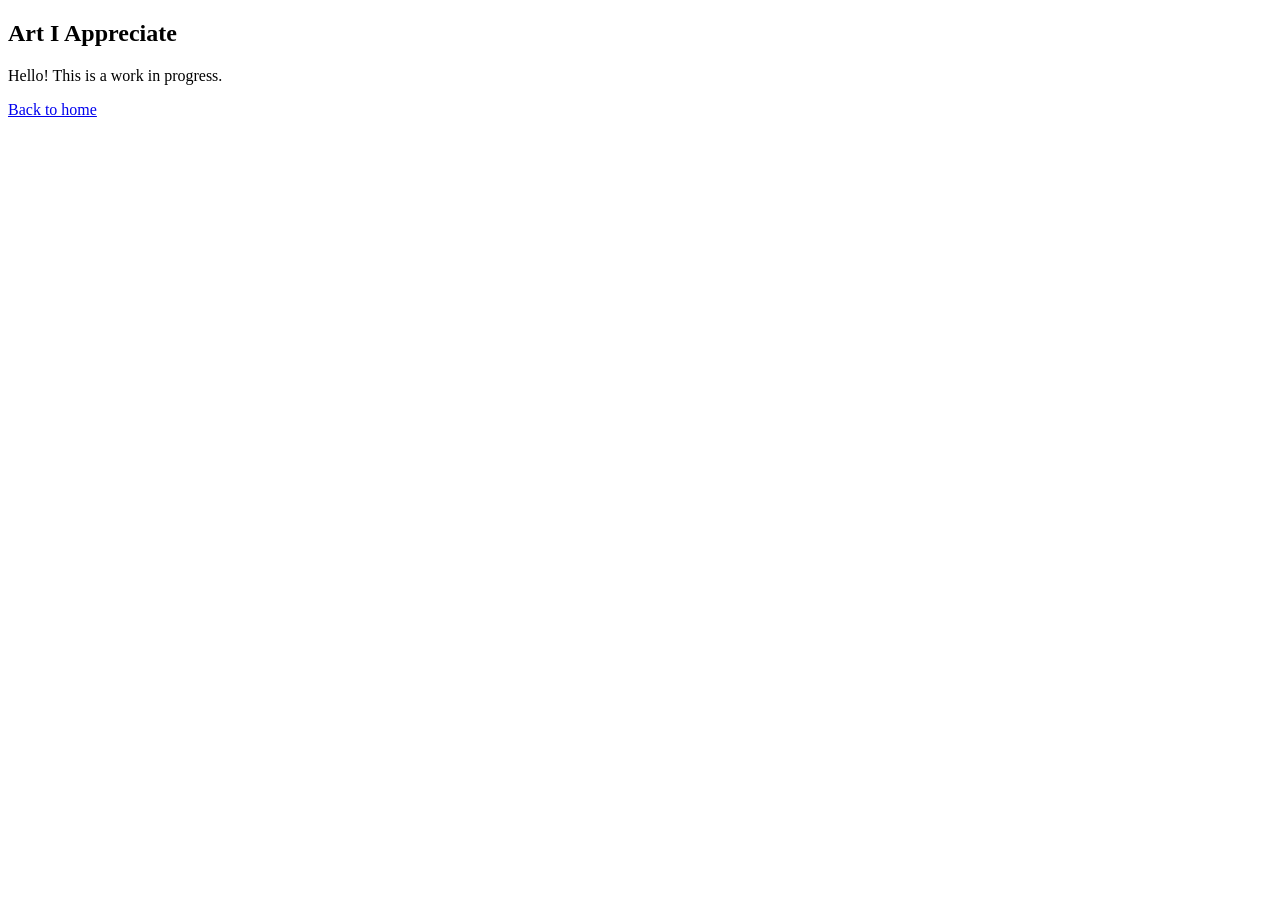
==== sub-pages/art-page/index.html @ fa776be5 "added sub pages w/ links" ====
<!DOCTYPE html>
<html lang="en">
  <head>
    <meta charset="UTF-8" />
    <meta name="viewport" content="width=device-width, initial-scale=1.0" />
    <title>Document</title>
    <link rel="stylesheet" href="style.css" />
  </head>
  <body>
    <section id="art-page">
      <div class="title">
        <h1>Art I Appreciate</h1>
      </div>
      <div class="content">
        <p>Hello! This is a work in progress.</p>
        <a href="/">Back to home</a>
      </div>
    </section>
    <script src="js/index.js"></script>
  </body>
</html>
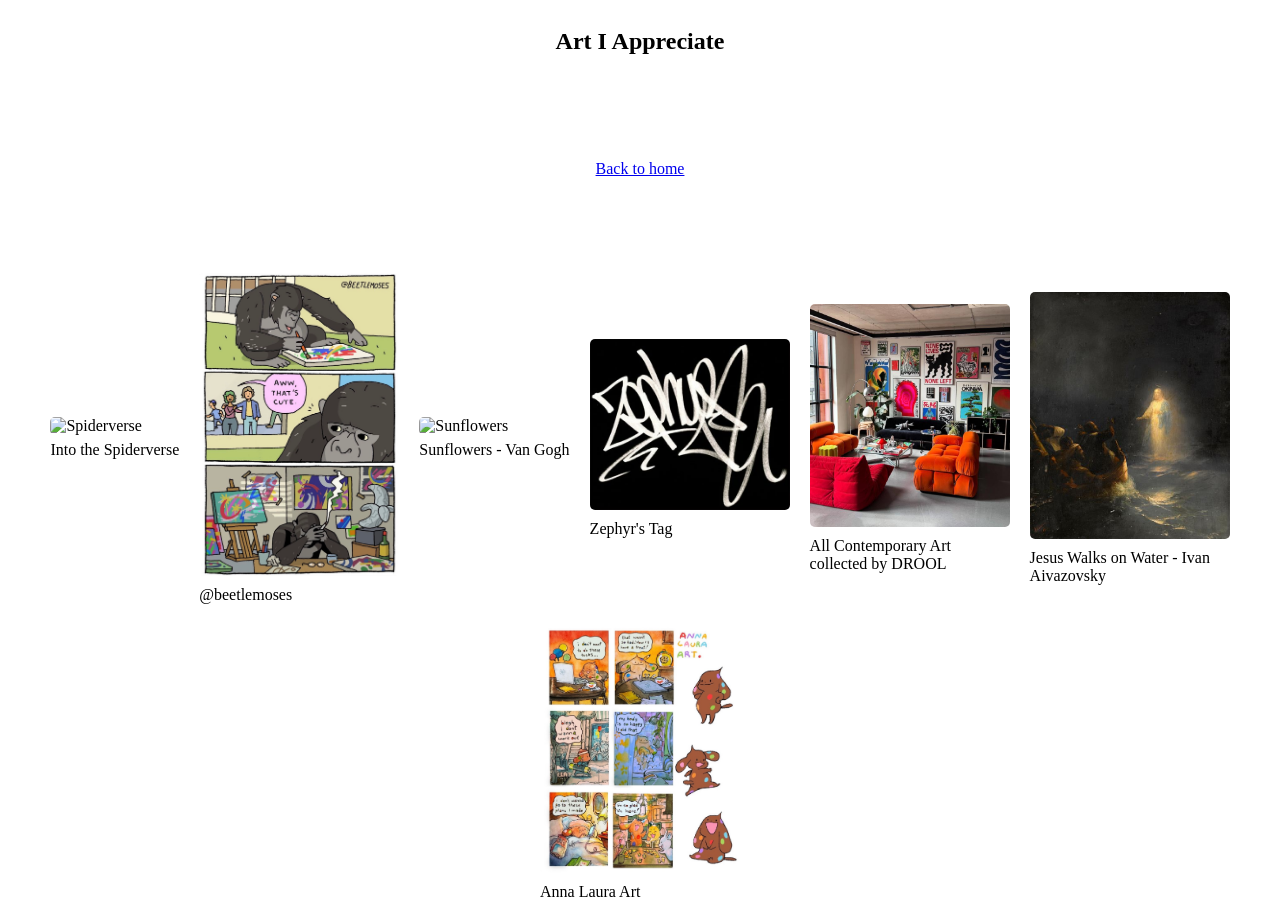
==== commit 3487daec: "added more images" ====
--- a/sub-pages/art-page/index.html
+++ b/sub-pages/art-page/index.html
@@ -12,8 +12,39 @@
         <h1>Art I Appreciate</h1>
       </div>
       <div class="content">
-        <p>Hello! This is a work in progress.</p>
-        <a href="/">Back to home</a>
+        <div class="back-to-home">
+          <a href="/">Back to home</a>
+        </div>
+        <div class="art-images">
+          <div class="art-image" id="spiderverse">
+            <img src="./art-assets/spiderverse.jpg" alt="Spiderverse" />
+            <p>Into the Spiderverse</p>
+          </div>
+          <div class="art-image" id="beetlemoses">
+            <img src="./art-assets/beetlemoses.jpg" alt="Beetle Moses" />
+            <p>@beetlemoses</p>
+          </div>
+          <div class="art-image" id="sunflowers">
+            <img src="./art-assets/sunflowers.jpg" alt="Sunflowers" />
+            <p>Sunflowers - Van Gogh</p>
+          </div>
+          <div class="art-image" id="zephyr">
+            <img src="./art-assets/zephyr_tag.jpg" alt="Zephyr" />
+            <p>Zephyr's Tag</p>
+          </div>
+          <div class="art-image" id="drool">
+            <img src="./art-assets/drool.jpg" alt="Drool" />
+            <p>All Contemporary Art collected by DROOL</p>
+          </div>
+          <div class="art-image" id="Jesus">
+            <img src="./art-assets/Jesus.jpg" alt="Jesus" />
+            <p>Jesus Walks on Water - Ivan Aivazovsky</p>
+          </div>
+          <div class="art-image" id="anna">
+            <img src="./art-assets/annalauraart.PNG" alt="Anna Laura Art" />
+            <p>Anna Laura Art</p>
+          </div>
+        </div>
       </div>
     </section>
     <script src="js/index.js"></script>
--- a/sub-pages/art-page/style.css
+++ b/sub-pages/art-page/style.css
@@ -0,0 +1,42 @@
+.title {
+  display: flex;
+  flex-direction: column;
+  align-items: center;
+  justify-content: center;
+}
+
+.content {
+  display: flex;
+  flex-direction: column;
+  align-items: center;
+  justify-content: center;
+}
+
+.back-to-home {
+  display: inline-block;
+  margin: 85px;
+}
+
+.art-images {
+  display: flex;
+  flex-direction: row;
+  flex-wrap: wrap;
+  justify-content: center;
+  align-items: center;
+}
+
+.art-image {
+  margin: 10px;
+  display: inline-block;
+}
+
+.art-images img {
+  max-width: 200px;
+  border-radius: 5px;
+}
+
+.art-image p {
+  margin-top: 6px; /* changes default space from image to text in css */
+  margin-bottom: 0;
+  max-width: 200px; /* matches image width so text wraps to same width */
+}
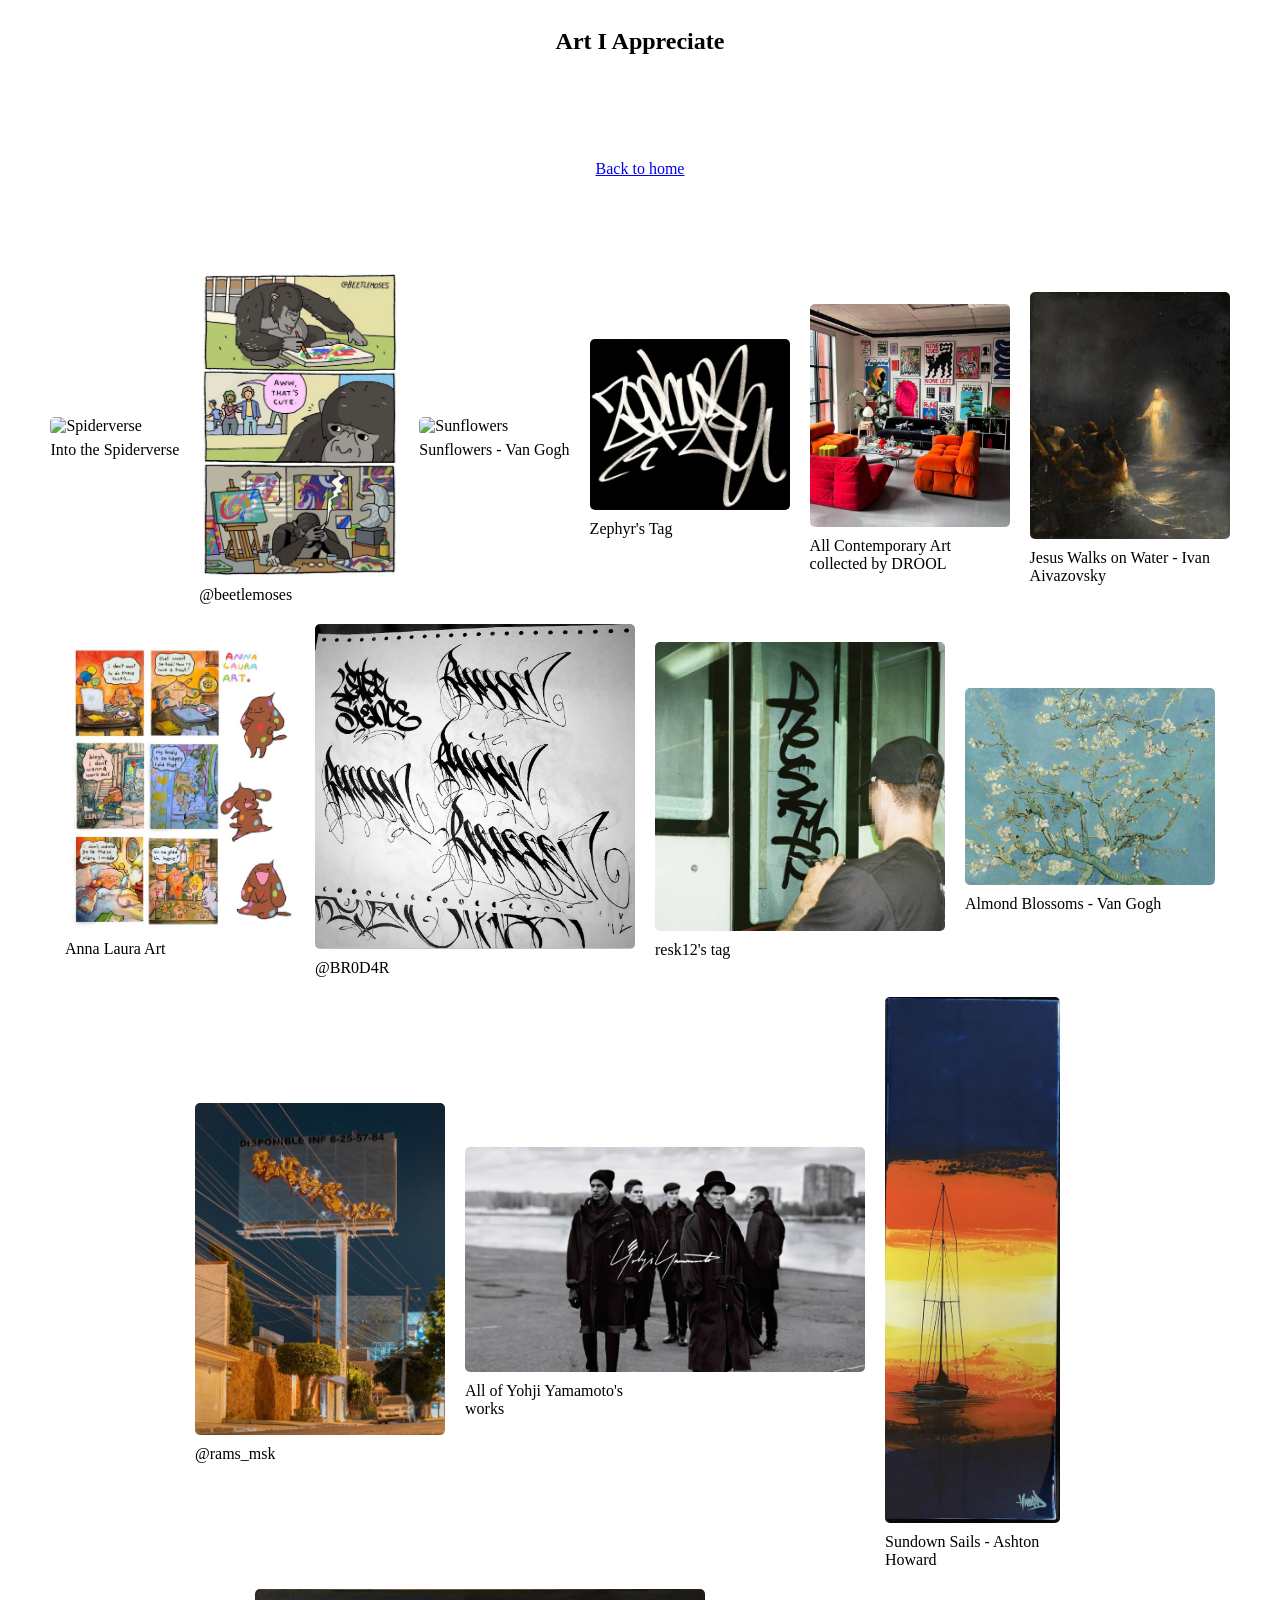
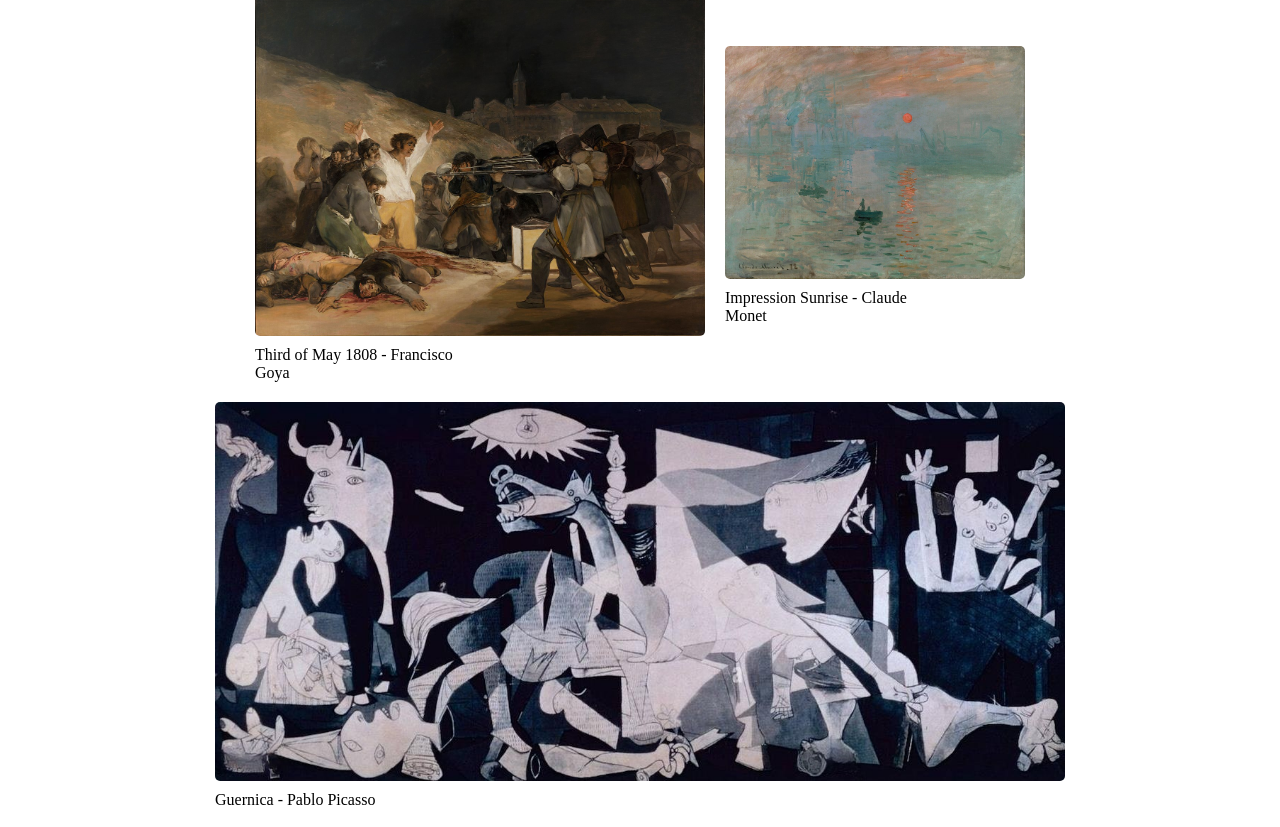
==== commit eb118ccc: "added more images" ====
--- a/sub-pages/art-page/index.html
+++ b/sub-pages/art-page/index.html
@@ -41,8 +41,84 @@
             <p>Jesus Walks on Water - Ivan Aivazovsky</p>
           </div>
           <div class="art-image" id="anna">
-            <img src="./art-assets/annalauraart.PNG" alt="Anna Laura Art" />
+            <img
+              src="./art-assets/annalauraart.PNG"
+              alt="Anna Laura Art"
+              style="max-width: 230px"
+            />
             <p>Anna Laura Art</p>
+          </div>
+          <div class="art-image" id="br0d4r">
+            <img
+              src="./art-assets/BR0D4R.jpg"
+              alt="BR0D4R"
+              style="max-width: 320px"
+            />
+            <p>@BR0D4R</p>
+          </div>
+          <div class="art-image" id="resk12">
+            <img
+              src="./art-assets/resk12tag.png"
+              alt="resk12's tag"
+              style="max-width: 290px"
+            />
+            <p>resk12's tag</p>
+          </div>
+          <div class="art-image" id="almond">
+            <img
+              src="./art-assets/almond-blossoms.jpg"
+              alt="Almond Blossom"
+              style="max-width: 250px"
+            />
+            <p>Almond Blossoms - Van Gogh</p>
+          </div>
+          <div class="art-image" id="rams">
+            <img
+              src="./art-assets/rams.jpg"
+              alt="RAMS"
+              style="max-width: 250px"
+            />
+            <p>@rams_msk</p>
+          </div>
+          <div class="art-image" id="yohji">
+            <img
+              src="./art-assets/yohji.jpg"
+              alt="yohji yamamoto"
+              style="max-width: 400px"
+            />
+            <p>All of Yohji Yamamoto's works</p>
+          </div>
+          <div class="art-image" id="sundown-sails">
+            <img
+              src="./art-assets/sundown-sails.png"
+              alt="Sundown Sailing"
+              style="max-width: 175px"
+            />
+            <p>Sundown Sails - Ashton Howard</p>
+          </div>
+          <div class="art-image" id="third-of-may">
+            <img
+              src="./art-assets/third-of-may.jpg"
+              alt="Third of May"
+              style="max-width: 450px"
+            />
+            <p>Third of May 1808 - Francisco Goya</p>
+          </div>
+          <div class="art-image" id="impression-sunrise">
+            <img
+              src="./art-assets/impression-sunrise.jpg"
+              alt="Impression Sunrise"
+              style="max-width: 300px"
+            />
+            <p>Impression Sunrise - Claude Monet</p>
+          </div>
+          <div class="art-image" id="guernica">
+            <img
+              src="./art-assets/guernica.jpg"
+              alt="Guernica"
+              style="max-width: 850px"
+            />
+            <p>Guernica - Pablo Picasso</p>
           </div>
         </div>
       </div>
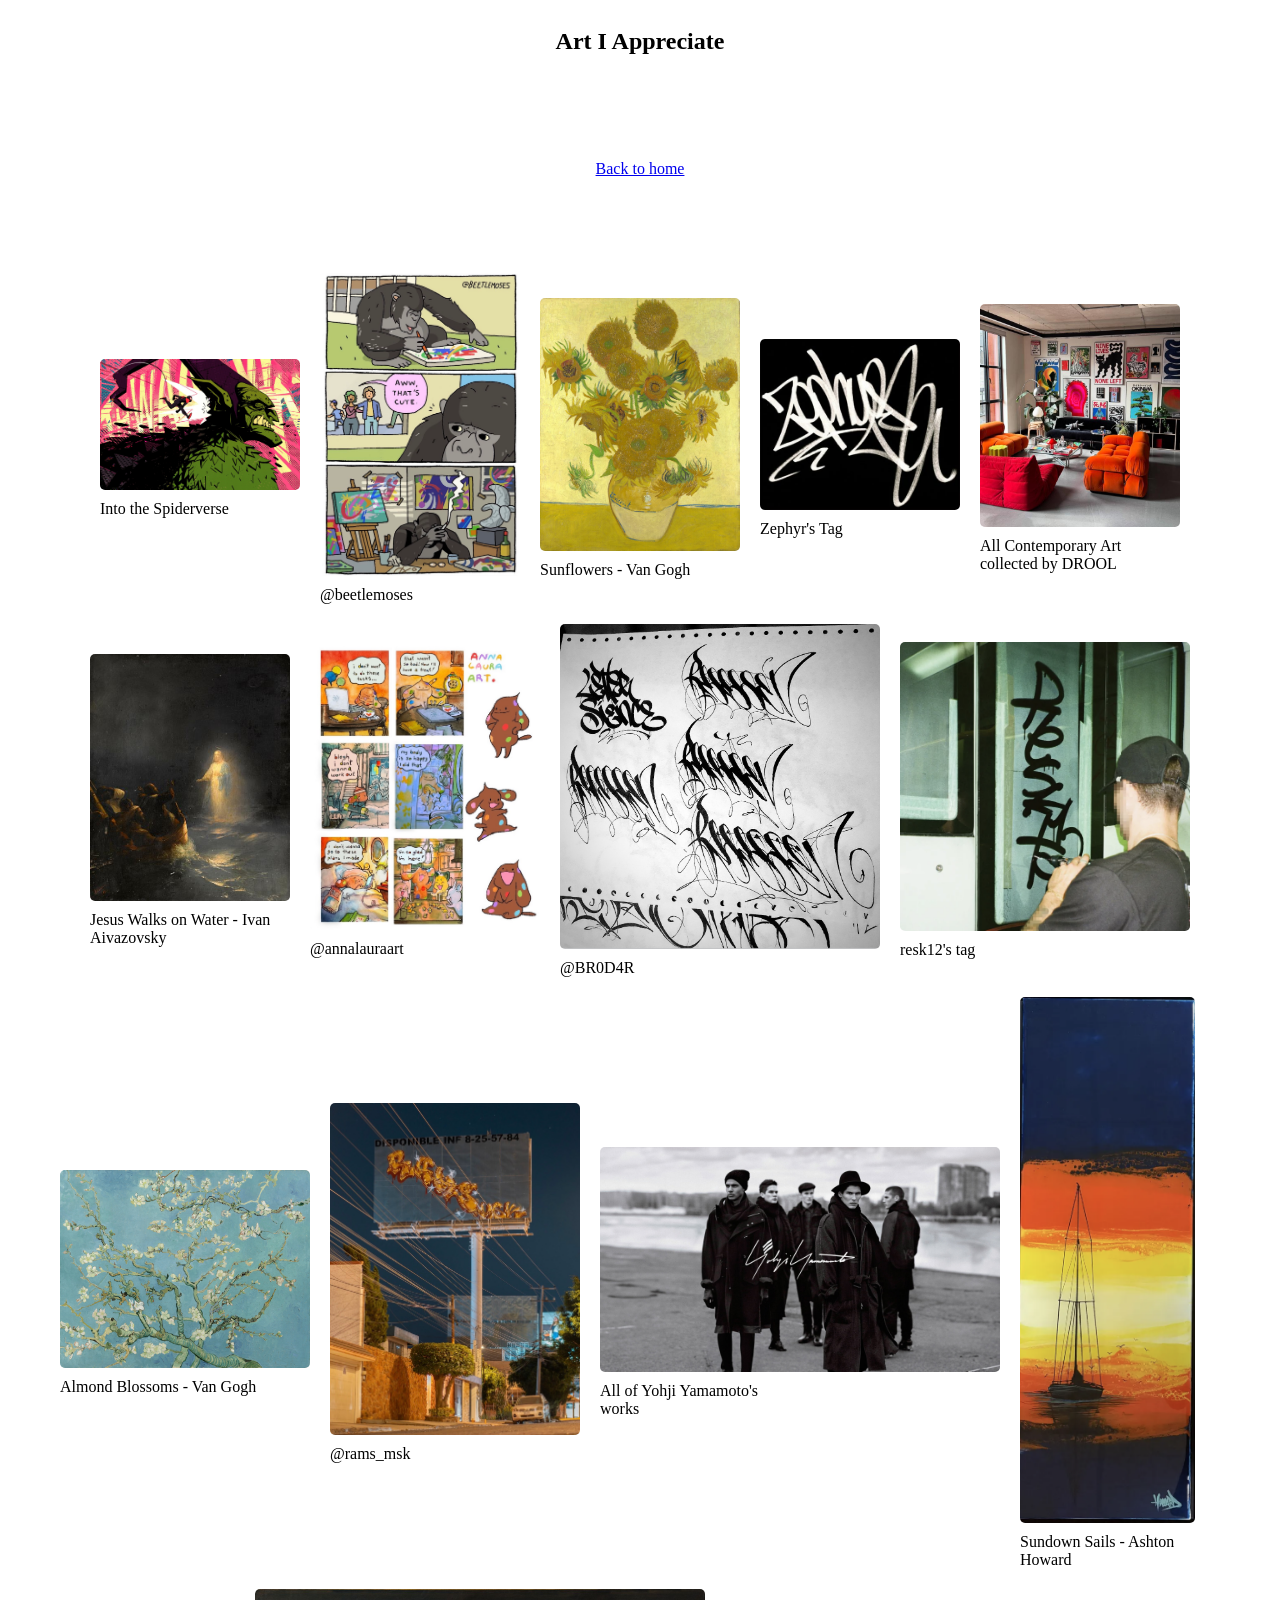
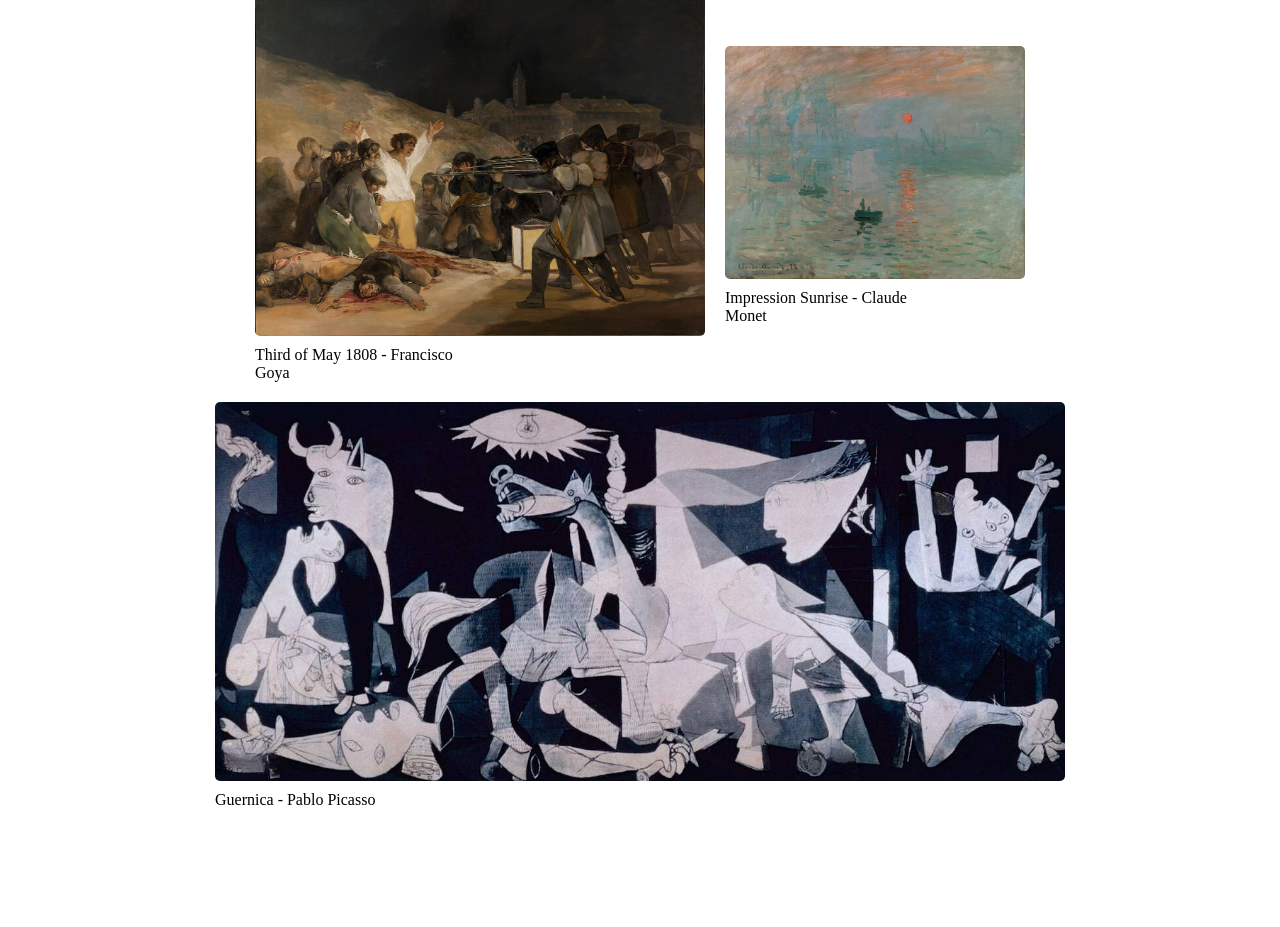
==== commit 7e5fdb4c: "changed jpgs" ====
--- a/sub-pages/art-page/index.html
+++ b/sub-pages/art-page/index.html
@@ -17,7 +17,7 @@
         </div>
         <div class="art-images">
           <div class="art-image" id="spiderverse">
-            <img src="./art-assets/spiderverse.jpg" alt="Spiderverse" />
+            <img src="./art-assets/spiderverse.JPG" alt="Spiderverse" />
             <p>Into the Spiderverse</p>
           </div>
           <div class="art-image" id="beetlemoses">
@@ -25,7 +25,7 @@
             <p>@beetlemoses</p>
           </div>
           <div class="art-image" id="sunflowers">
-            <img src="./art-assets/sunflowers.jpg" alt="Sunflowers" />
+            <img src="./art-assets/sunflowers.JPG" alt="Sunflowers" />
             <p>Sunflowers - Van Gogh</p>
           </div>
           <div class="art-image" id="zephyr">
@@ -46,7 +46,7 @@
               alt="Anna Laura Art"
               style="max-width: 230px"
             />
-            <p>Anna Laura Art</p>
+            <p>@annalauraart</p>
           </div>
           <div class="art-image" id="br0d4r">
             <img
@@ -123,6 +123,7 @@
         </div>
       </div>
     </section>
+    <div style="height: 100px"></div>
     <script src="js/index.js"></script>
   </body>
 </html>
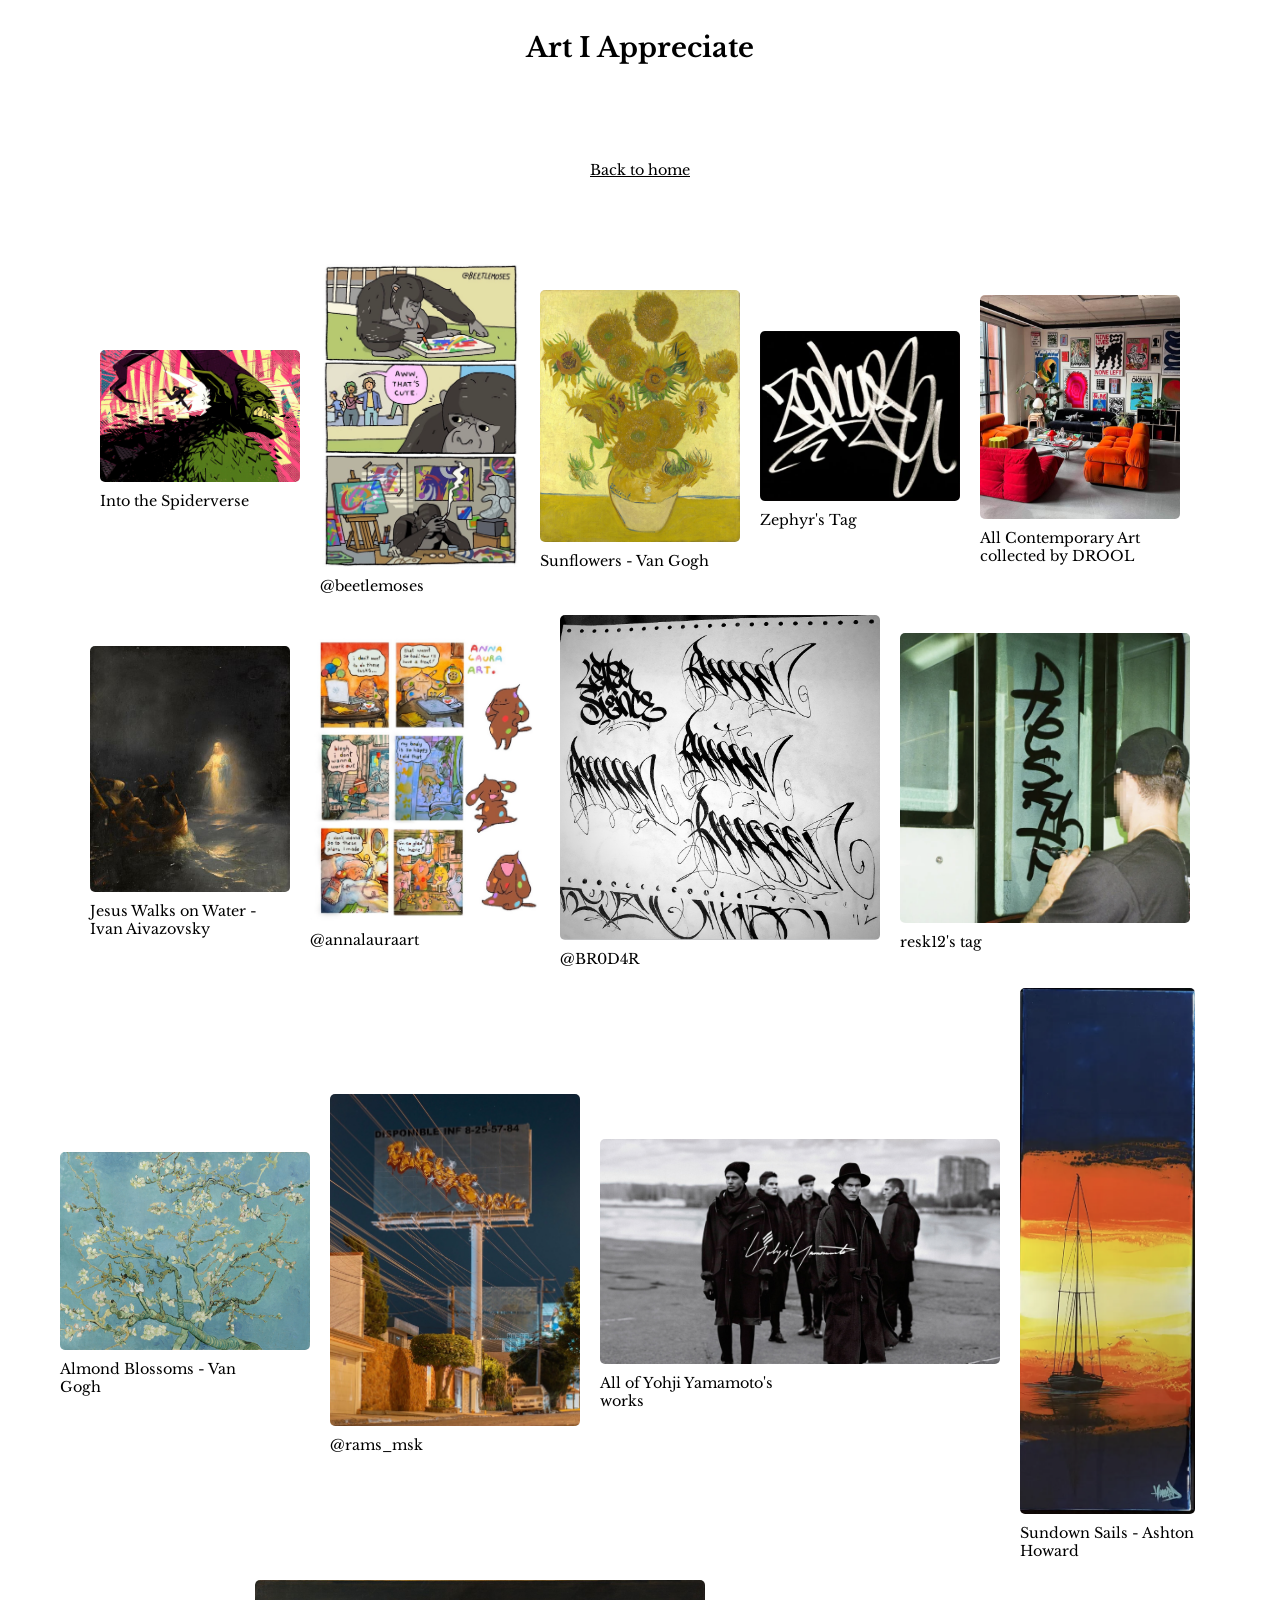
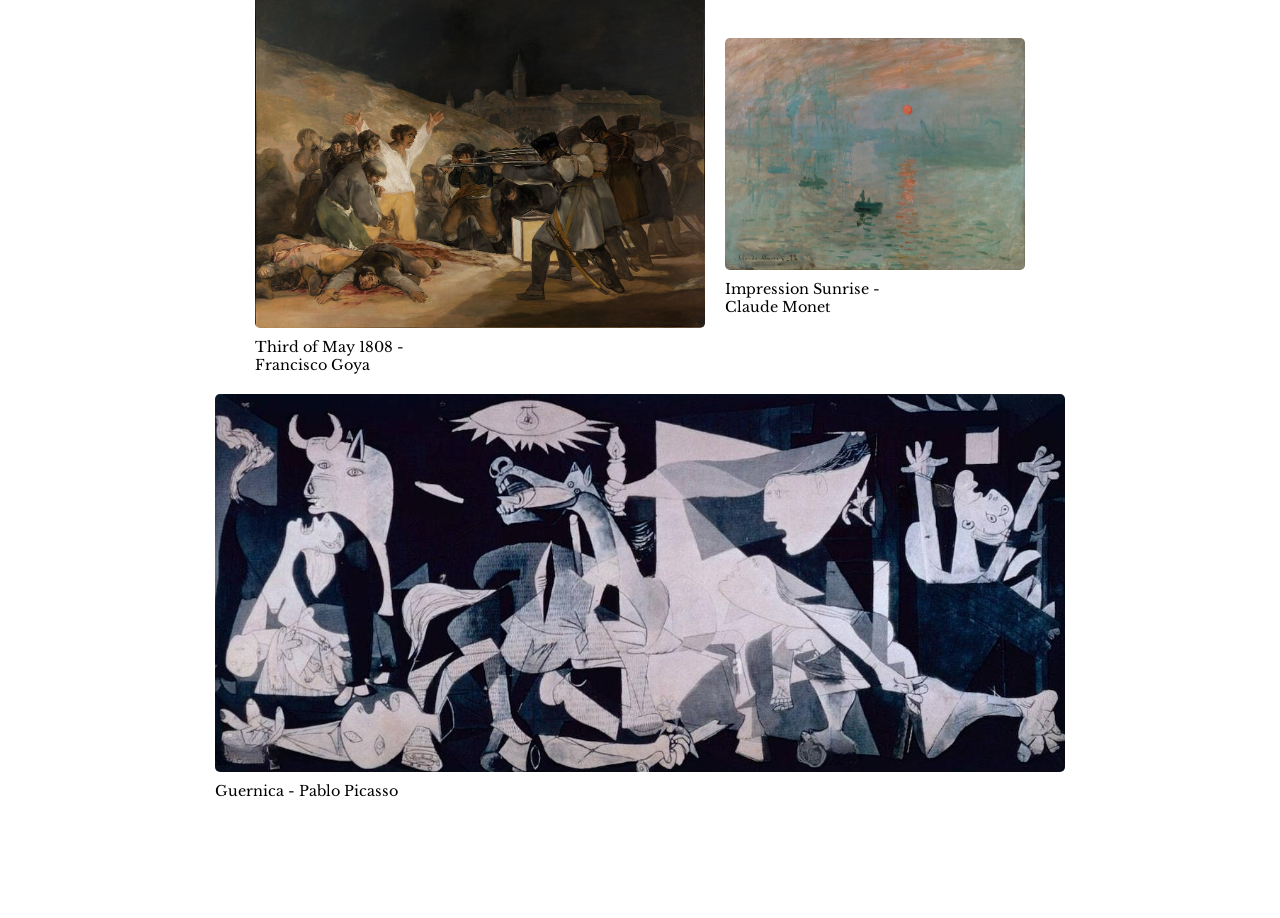
==== commit c52bffba: "changed fonts" ====
--- a/sub-pages/art-page/index.html
+++ b/sub-pages/art-page/index.html
@@ -5,6 +5,12 @@
     <meta name="viewport" content="width=device-width, initial-scale=1.0" />
     <title>Document</title>
     <link rel="stylesheet" href="style.css" />
+    <link rel="preconnect" href="https://fonts.googleapis.com" />
+    <link rel="preconnect" href="https://fonts.gstatic.com" crossorigin />
+    <link
+      href="https://fonts.googleapis.com/css2?family=Libre+Baskerville:ital,wght@0,400..700;1,400..700&display=swap"
+      rel="stylesheet"
+    />
   </head>
   <body>
     <section id="art-page">
--- a/sub-pages/art-page/style.css
+++ b/sub-pages/art-page/style.css
@@ -1,3 +1,23 @@
+h1,
+p,
+a,
+h2,
+h3,
+h4,
+h5,
+h6 {
+  font-family: "Libre Baskerville", serif;
+}
+
+h1 {
+  font-size: 1.7em;
+}
+
+p,
+a {
+  font-size: 0.9em;
+}
+
 .title {
   display: flex;
   flex-direction: column;
@@ -14,7 +34,7 @@
 
 .back-to-home {
   display: inline-block;
-  margin: 85px;
+  margin: 65px;
 }
 
 .art-images {
@@ -40,3 +60,28 @@
   margin-bottom: 0;
   max-width: 200px; /* matches image width so text wraps to same width */
 }
+
+.content a {
+  display: inline-block;
+  margin: 10px;
+}
+
+.content a:link,
+.back-to-home a:link {
+  color: black;
+}
+
+.content a:visited,
+.back-to-home a:visited {
+  color: black;
+}
+
+.content a:hover,
+.back-to-home a:hover {
+  color: grey;
+}
+
+.content a:active,
+.back-to-home a:active {
+  color: black;
+}
